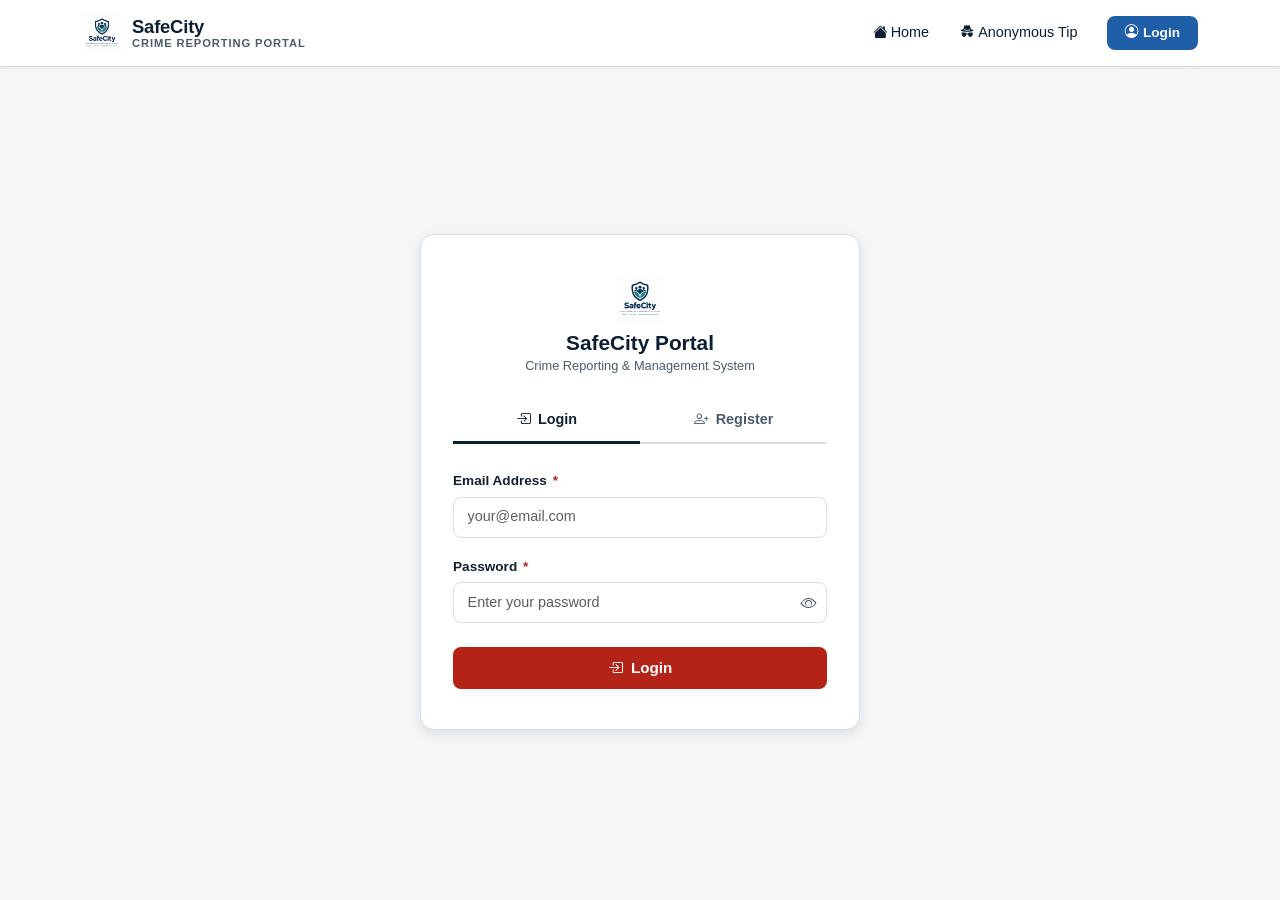
==== client/login.html @ 68acb15d "feat: initialize SafeCity Crime Reporting Portal and portal infrastructure Establish the initial fro" ====
<!DOCTYPE html>
<html lang="en">
<head>
  <meta charset="UTF-8">
  <meta name="viewport" content="width=device-width, initial-scale=1.0">
  <title>Login – SafeCity</title>
  <link rel="icon" type="image/png" href="../assets/images/safecity-logo.png">
  <link href="https://cdn.jsdelivr.net/npm/bootstrap@5.3.3/dist/css/bootstrap.min.css" rel="stylesheet">
  <link href="https://cdn.jsdelivr.net/npm/bootstrap-icons@1.11.3/font/bootstrap-icons.min.css" rel="stylesheet">
  <link rel="stylesheet" href="../style.css">
  <link rel="stylesheet" href="../responsive.css">
  <link rel="stylesheet" href="../css/client.css">
</head>
<body>

<!-- NAVBAR (minimal — no active login link when on login page) -->
<nav class="site-navbar navbar navbar-expand-lg" aria-label="Main navigation">
  <div class="container">
    <a class="navbar-brand" href="../index.html">
      <img src="../assets/images/safecity-logo.png" alt="SafeCity Logo" class="brand-logo">
      <div class="brand-text">
        <span class="brand-name">SafeCity</span>
        <span class="brand-sub">Crime Reporting Portal</span>
      </div>
    </a>
    <button class="navbar-toggler" type="button" data-bs-toggle="collapse"
            data-bs-target="#mainNav" aria-controls="mainNav"
            aria-expanded="false" aria-label="Toggle navigation">
      <span class="navbar-toggler-icon"></span>
    </button>
    <div class="collapse navbar-collapse" id="mainNav">
      <div id="nav-links-container" class="ms-auto"></div>
    </div>
  </div>
</nav>

<!-- AUTH WRAPPER — centres the card vertically -->
<div class="auth-wrapper">
  <div class="auth-card">

    <!-- Logo & title -->
    <div class="auth-logo">
      <img src="../assets/images/safecity-logo.png" alt="SafeCity Logo">
      <h2>SafeCity Portal</h2>
      <p>Crime Reporting &amp; Management System</p>
    </div>

    <!-- Tab switcher: Login | Register -->
    <div class="auth-tabs" role="tablist">
      <button class="auth-tab-btn active" id="tab-login-btn"
              role="tab" aria-selected="true" onclick="switchTab('login')">
        <i class="bi bi-box-arrow-in-right me-1"></i> Login
      </button>
      <button class="auth-tab-btn" id="tab-register-btn"
              role="tab" aria-selected="false" onclick="switchTab('register')">
        <i class="bi bi-person-plus me-1"></i> Register
      </button>
    </div>

    <!-- ══ LOGIN TAB ══ -->
    <div class="auth-tab-panel active" id="tab-login">
      <form id="login-form" novalidate onsubmit="handleLogin(event)">

        <div class="mb-3">
          <label for="login-email" class="form-label">
            Email Address <span class="required-star">*</span>
          </label>
          <input type="email" id="login-email" name="login-email"
                 class="form-control" placeholder="your@email.com"
                 autocomplete="email"
                 data-validate="required|email" data-label="Email">
          <div class="invalid-feedback"></div>
        </div>

        <div class="mb-3">
          <label for="login-password" class="form-label">
            Password <span class="required-star">*</span>
          </label>
          <!-- Password field + toggle visibility button -->
          <div style="position:relative;">
            <input type="password" id="login-password" name="login-password"
                   class="form-control" placeholder="Enter your password"
                   autocomplete="current-password"
                   data-validate="required" data-label="Password"
                   style="padding-right: 2.5rem;">
            <button type="button" class="pw-toggle"
                    onclick="togglePasswordVisibility('login-password', this)"
                    aria-label="Toggle password visibility">
              <i class="bi bi-eye"></i>
            </button>
          </div>
          <div class="invalid-feedback"></div>
        </div>

        <button type="submit" class="btn-submit-report w-100" style="margin-top:0.5rem;">
          <i class="bi bi-box-arrow-in-right me-1"></i> Login
        </button>

      </form>
    </div>

    <!-- ══ REGISTER TAB ══ -->
    <div class="auth-tab-panel" id="tab-register">
      <form id="register-form" novalidate onsubmit="handleRegister(event)">

        <div class="mb-3">
          <label for="reg-name" class="form-label">
            Full Name <span class="required-star">*</span>
          </label>
          <input type="text" id="reg-name" name="reg-name"
                 class="form-control" placeholder="Your full name"
                 data-validate="required|minlength:3" data-label="Full name">
          <div class="invalid-feedback"></div>
        </div>

        <div class="mb-3">
          <label for="reg-email" class="form-label">
            Email Address <span class="required-star">*</span>
          </label>
          <input type="email" id="reg-email" name="reg-email"
                 class="form-control" placeholder="your@email.com"
                 data-validate="required|email" data-label="Email">
          <div class="invalid-feedback"></div>
        </div>

        <div class="mb-3">
          <label for="reg-phone" class="form-label">
            Phone Number <span class="required-star">*</span>
          </label>
          <input type="tel" id="reg-phone" name="reg-phone"
                 class="form-control" placeholder="10-digit mobile number"
                 data-validate="required|phone" data-label="Phone number">
          <div class="invalid-feedback"></div>
        </div>

        <div class="mb-3">
          <label for="reg-password" class="form-label">
            Password <span class="required-star">*</span>
          </label>
          <div style="position:relative;">
            <input type="password" id="reg-password" name="reg-password"
                   class="form-control" placeholder="Min. 8 characters with letters and numbers"
                   data-validate="required|password" data-label="Password"
                   style="padding-right: 2.5rem;">
            <button type="button" class="pw-toggle"
                    onclick="togglePasswordVisibility('reg-password', this)"
                    aria-label="Toggle password visibility">
              <i class="bi bi-eye"></i>
            </button>
          </div>
          <!-- Password strength indicator -->
          <div class="password-strength mt-1" id="reg-strength-bar">
            <div class="strength-bar"><div class="strength-fill"></div></div>
            <span class="strength-label"></span>
          </div>
          <div class="invalid-feedback"></div>
        </div>

        <div class="mb-3">
          <label for="reg-confirm-password" class="form-label">
            Confirm Password <span class="required-star">*</span>
          </label>
          <input type="password" id="reg-confirm-password" name="reg-confirm-password"
                 class="form-control" placeholder="Re-enter your password"
                 data-validate="required" data-label="Confirm password">
          <div class="invalid-feedback"></div>
        </div>

        <button type="submit" class="btn-teal-custom w-100 mt-1" style="border-radius:var(--radius); padding:0.65rem; font-weight:700; border:none; cursor:pointer;">
          <i class="bi bi-person-check me-1"></i> Create Account
        </button>

      </form>
    </div>

  </div><!-- /.auth-card -->
</div><!-- /.auth-wrapper -->

<div id="toast-container"></div>

<script src="https://cdn.jsdelivr.net/npm/bootstrap@5.3.3/dist/js/bootstrap.bundle.min.js"></script>
<script src="../main.js"></script>
<script src="../js/validation.js"></script>
<!-- Auth: session management, login/register/navbar logic all in auth.js -->
<script src="../js/auth.js"></script>
<script>
  // Render navbar (login page is public — just show guest links)
  renderNavbar('../');

  // Redirect already-logged-in users away from login page
  (function () {
    var role = Auth.getRole();
    if (role === 'admin') {
      window.location.href = '../admin/dashboard.html';
    } else if (role === 'user') {
      window.location.href = '../index.html';
    }
  })();

  // Attach real-time validation and password strength once DOM is ready
  document.addEventListener('DOMContentLoaded', function () {
    attachRealTimeValidation(document.getElementById('login-form'));
    attachRealTimeValidation(document.getElementById('register-form'));
    attachPasswordStrength(
      document.getElementById('reg-password'),
      document.getElementById('reg-strength-bar')
    );
  });
</script>
</body>
</html>
---- style.css ----
/* ============================================================
   SafeCity Crime Reporting Portal — style.css
   Shared styles for ALL pages (colours, navbar, footer, home page
   sections, buttons, status badges, toast, confirm dialog).
   Page-specific styles live in css/client.css and css/admin.css.

   HOW THIS FILE IS ORGANISED
   1. Design tokens (colours, fonts, sizes) — change a colour once here
   2. Base reset        3. Typography      4. Navbar
   5. Home hero         6. Report journey card
   7. Quick actions     8. Emergency banner
   9. Footer           10. Shared buttons  11. Status badges
   12. Toast           13. Confirm dialog  14. Shared animations
   ============================================================ */

/* ── 1. DESIGN TOKENS ──────────────────────────────────────── */
/* Every colour on the site comes from these variables.
   Example: color: var(--primary);  */
:root {
  /* Brand colours */
  --primary:        #0b1f33;   /* deep navy – hero, footer, sidebar, headings */
  --primary-mid:    #16385c;   /* mid navy – hover states, accents            */
  --action:         #1f5fa8;   /* civic blue – main buttons, links, focus     */
  --action-hover:   #184e8c;   /* darker blue for hover                       */
  --action-tint:    #edf2f9;   /* very light blue – hover backgrounds         */
  --teal:           #00796b;   /* teal – Anonymous Tip and "verified" things  */
  --teal-dark:      #005f54;   /* teal hover                                  */
  --accent:         #b42318;   /* red – ONLY for danger: delete, critical     */
  --accent-hover:   #912018;   /* red hover                                   */
  --gold:           #d97706;   /* amber – icons and warnings                  */
  --gold-dark:      #b45309;   /* dark amber – text on light backgrounds      */
  --emergency:      #ffb020;   /* bright amber – emergency banner only        */

  /* Surfaces, borders and text */
  --surface:        #f4f6f8;   /* light grey page background                  */
  --white:          #ffffff;
  --border:         #d8dee6;
  --text:           #14202e;
  --text-muted:     #4b5b6b;

  /* Message colours (toasts, icons) */
  --success:        #067647;
  --warning:        #b54708;
  --danger:         #b42318;
  --info:           #1f5fa8;

  /* Typography */
  --font-base:   'sans-serif','arial', 'Public Sans', 'Segoe UI', system-ui, -apple-system, Arial, sans-serif;
  --font-display: 'Source Serif 4', Georgia, 'Times New Roman', serif;

  /* Shape and shadows */
  --radius:    8px;
  --radius-lg: 14px;
  --shadow-sm: 0 1px 3px rgba(11, 31, 51, 0.08);
  --shadow-md: 0 4px 12px rgba(11, 31, 51, 0.10);
  --shadow-lg: 0 8px 24px rgba(11, 31, 51, 0.14);
}

/* ── 2. BASE RESET ─────────────────────────────────────────── */
*, *::before, *::after {
  box-sizing: border-box;
}

html {
  scroll-behavior: smooth;
}

body {
  font-family: var(--font-base);
  font-size: 1rem;
  color: var(--text);
  background-color: var(--surface);
  margin: 0;
  padding: 0;
  display: flex;
  flex-direction: column;
  min-height: 100vh;
}

main {
  flex: 1;
}

/* Skip-to-main link for keyboard users */
.skip-link {
  position: absolute;
  top: -40px;
  left: 0;
  background: var(--action);
  color: #fff;
  padding: 8px 16px;
  text-decoration: none;
  z-index: 9999;
  transition: top 0.2s;
}
.skip-link:focus {
  top: 0;
}

/* A visible outline when someone navigates with the Tab key */
a:focus-visible,
button:focus-visible,
.nav-link:focus-visible {
  outline: 3px solid rgba(31, 95, 168, 0.45);
  outline-offset: 2px;
}

/* People who ask their device for less motion get no animations */
@media (prefers-reduced-motion: reduce) {
  *, *::before, *::after {
    animation-duration: 0.01ms !important;
    animation-iteration-count: 1 !important;
    transition-duration: 0.01ms !important;
    scroll-behavior: auto !important;
  }
}

/* ── 3. TYPOGRAPHY ─────────────────────────────────────────── */
h1, h2, h3, h4, h5, h6 {
  font-family: var(--font-base);
  font-weight: 700;
  color: var(--text);
  line-height: 1.2;
  margin-bottom: 0.5rem;
}

a {
  color: var(--action);
  text-decoration: none;
}
a:hover {
  color: var(--action-hover);
  text-decoration: underline;
}

/* Links that look like buttons should never be underlined */
.btn-report:hover,
.btn-anon:hover,
.btn-card:hover,
.btn-call-hotline:hover,
.btn-nav-login:hover,
.site-navbar a:hover {
  text-decoration: none;
}

/* ── 4. NAVBAR ─────────────────────────────────────────────── */
/* Layout: logo + name on the LEFT, links on the RIGHT.
   Bootstrap's .container inside the navbar is already a flex box;
   we set the three important flex rules explicitly so they are easy to see. */
.site-navbar {
  background-color: var(--white);
  border-bottom: 1px solid var(--border);
  box-shadow: var(--shadow-sm);
  position: sticky;
  top: 0;
  z-index: 1000;
  padding: 0.5rem 0;
}
.site-navbar .container {
  display: flex;
  align-items: center;
  justify-content: space-between;
}

/* Brand logo + text */
.navbar-brand {
  display: flex;
  align-items: center;
  gap: 10px;
  text-decoration: none;
}
.brand-logo {
  height: 40px;
  width: auto;
  object-fit: contain;
}
.brand-text {
  display: flex;
  flex-direction: column;
  line-height: 1.15;
}
.brand-name {
  font-size: 1.15rem;
  font-weight: 800;
  color: var(--primary);
  letter-spacing: -0.01em;
}
.brand-sub {
  font-size: 0.7rem;
  font-weight: 600;
  color: var(--text-muted);
  letter-spacing: 0.08em;
  text-transform: uppercase;
}

/* The collapse area holds the links; it only takes the space it needs,
   so space-between pushes it to the right edge. */
.site-navbar .navbar-collapse {
  flex-grow: 0;
  justify-content: flex-end;
}

/* Wrapper filled by renderNavbar() in js/auth.js */
#nav-links-container {
  display: flex;
  align-items: center;
  gap: 0.25rem;
  flex-wrap: wrap;
}

.site-navbar .nav-link {
  font-size: 0.9rem;
  font-weight: 500;
  color: var(--primary);
  padding: 0.5rem 0.85rem;
  border-radius: var(--radius) var(--radius) 0 0;
  transition: color 0.2s, background-color 0.2s, box-shadow 0.2s;
  white-space: nowrap;
}
.site-navbar .nav-link:hover {
  color: var(--action);
  background-color: var(--action-tint);
}

/* Active page: light blue tab with a blue bar underneath.
   (renderNavbar() adds the "active" class to the link of the open page.) */
.site-navbar .nav-link.active {
  color: var(--action);
  font-weight: 700;
  background-color: var(--action-tint);
  box-shadow: inset 0 -3px 0 var(--action);
}

/* Group on the far right: login button, or name chip + logout */
.nav-auth-btns {
  display: flex;
  align-items: center;
  gap: 0.5rem;
  margin-left: 0.75rem;
}

/* Login button */
.btn-nav-login {
  font-size: 0.85rem;
  font-weight: 600;
  color: var(--white);
  background-color: var(--action);
  border: 2px solid var(--action);
  border-radius: var(--radius);
  padding: 0.3rem 1rem;
  transition: background-color 0.2s, border-color 0.2s;
  display: inline-block;
  white-space: nowrap;
}
.btn-nav-login:hover {
  background-color: var(--action-hover);
  border-color: var(--action-hover);
  color: var(--white);
}

/* Logged-in name chip */
.navbar-user-chip {
  font-size: 0.82rem;
  font-weight: 600;
  color: var(--primary);
  background-color: var(--action-tint);
  border: 1px solid var(--border);
  border-radius: 20px;
  padding: 0.25rem 0.75rem;
  white-space: nowrap;
}

/* Logout button */
.btn-nav-logout {
  font-size: 0.82rem;
  font-weight: 600;
  color: var(--primary);
  border: 1px solid var(--border);
  border-radius: var(--radius);
  padding: 0.25rem 0.75rem;
  background: transparent;
  cursor: pointer;
  transition: background-color 0.2s, color 0.2s;
  white-space: nowrap;
}
.btn-nav-logout:hover {
  background-color: var(--primary);
  border-color: var(--primary);
  color: var(--white);
}

/* Password show/hide button (login page) */
.pw-toggle {
  position: absolute;
  right: 10px;
  top: 50%;
  transform: translateY(-50%);
  background: none;
  border: none;
  color: var(--text-muted);
  cursor: pointer;
  padding: 0;
  line-height: 1;
}
.pw-toggle:hover { color: var(--primary); }

/* Mobile menu button */
.navbar-toggler {
  border: none;
  padding: 4px 8px;
}
.navbar-toggler:focus {
  box-shadow: none;
  outline: 2px solid var(--action);
}

/* ── 5. HOME HERO ──────────────────────────────────────────── */
.hero-section {
  background-color: var(--primary);
  color: var(--white);
  padding: 4rem 0 3.5rem;
  position: relative;
  overflow: hidden;
}

/* Faint street-grid pattern behind the hero (pure CSS, no image file) */
.hero-section::before {
  content: '';
  position: absolute;
  inset: 0;
  background-image:
    linear-gradient(rgba(255, 255, 255, 0.04) 1px, transparent 1px),
    linear-gradient(90deg, rgba(255, 255, 255, 0.04) 1px, transparent 1px);
  background-size: 48px 48px;
  pointer-events: none;
}
/* Keep the hero content above the pattern */
.hero-section .container {
  position: relative;
}

/* Small pill above the headline */
.hero-badge {
  display: inline-flex;
  align-items: center;
  gap: 6px;
  background: rgba(255, 255, 255, 0.1);
  border: 1px solid rgba(255, 255, 255, 0.2);
  border-radius: 50px;
  padding: 5px 14px;
  font-size: 0.78rem;
  font-weight: 600;
  letter-spacing: 0.04em;
  color: rgba(255, 255, 255, 0.92);
  margin-bottom: 1.25rem;
}

/* Main headline (serif font gives it a calm, trustworthy feel) */
.hero-title {
  font-family: var(--font-display);
  font-size: clamp(2.25rem, 5vw, 3.75rem);
  font-weight: 700;
  color: var(--white);
  line-height: 1.05;
  margin-bottom: 1rem;
  letter-spacing: -0.01em;
}
.hero-title .text-teal {
  color: #4dd0c4; /* bright teal highlight on the dark background */
}

.hero-lead {
  font-size: 1.05rem;
  color: rgba(255, 255, 255, 0.82);
  line-height: 1.6;
  max-width: 500px;
  margin-bottom: 1.75rem;
}

/* Hero buttons (shared look) */
.btn-report,
.btn-anon {
  border: none;
  border-radius: var(--radius);
  padding: 0.65rem 1.5rem;
  font-size: 0.9rem;
  font-weight: 700;
  transition: background-color 0.2s, transform 0.1s;
  display: inline-flex;
  align-items: center;
  gap: 6px;
}
/* Main action: white button on the dark hero */
.btn-report {
  background-color: var(--white);
  color: var(--primary);
}
.btn-report:hover {
  background-color: #e6edf5;
  color: var(--primary);
  transform: translateY(-1px);
}
/* Anonymous Tip always uses teal */
.btn-anon {
  background-color: var(--teal);
  color: var(--white);
}
.btn-anon:hover {
  background-color: var(--teal-dark);
  color: var(--white);
  transform: translateY(-1px);
}

/* Three short facts under the buttons */
.hero-trust {
  display: flex;
  flex-wrap: wrap;
  gap: 0.5rem 1.25rem;
  margin-top: 1.5rem;
}
.hero-trust-item {
  display: flex;
  align-items: center;
  gap: 6px;
  font-size: 0.82rem;
  color: rgba(255, 255, 255, 0.78);
}
.hero-trust-item i {
  color: #4dd0c4;
}

/* ── 6. REPORT JOURNEY CARD (hero, right side) ─────────────── */
/* A small illustration of how a report moves from start to finish.
   The steps use the same stages as the Track Report page. */
.journey-card {
  background: rgba(255, 255, 255, 0.06);
  border: 1px solid rgba(255, 255, 255, 0.16);
  border-radius: var(--radius-lg);
  padding: 1.25rem 1.5rem 1.4rem;
  color: var(--white);
}
.journey-header {
  display: flex;
  align-items: center;
  justify-content: space-between;
  gap: 0.5rem;
  margin-bottom: 0.4rem;
}
.journey-title {
  font-size: 0.8rem;
  font-weight: 700;
  letter-spacing: 0.08em;
  text-transform: uppercase;
  color: rgba(255, 255, 255, 0.95);
}
.journey-tag {
  font-size: 0.7rem;
  font-weight: 700;
  padding: 2px 10px;
  border-radius: 50px;
  background: rgba(255, 255, 255, 0.14);
  color: rgba(255, 255, 255, 0.9);
}
.journey-id {
  font-family: Consolas, 'Courier New', monospace;
  font-size: 0.85rem;
  color: #4dd0c4;
  margin-bottom: 1.1rem;
}

.journey-steps {
  list-style: none;
  margin: 0;
  padding: 0;
}
.journey-step {
  position: relative;
  padding: 0 0 1rem 2rem;
  font-size: 0.92rem;
  font-weight: 600;
  color: rgba(255, 255, 255, 0.6);
}
.journey-step:last-child {
  padding-bottom: 0;
}
.journey-step small {
  display: block;
  font-size: 0.78rem;
  font-weight: 400;
  color: rgba(255, 255, 255, 0.62);
}
/* The dot in front of each step */
.journey-step::after {
  content: '';
  position: absolute;
  left: 0;
  top: 2px;
  width: 16px;
  height: 16px;
  border-radius: 50%;
  border: 2px solid rgba(255, 255, 255, 0.35);
}
/* The line joining one dot to the next */
.journey-step::before {
  content: '';
  position: absolute;
  left: 7px;
  top: 20px;
  bottom: 2px;
  width: 2px;
  background: rgba(255, 255, 255, 0.2);
}
.journey-step:last-child::before {
  display: none;
}
/* Finished steps are bright; the current step is solid white */
.journey-step.done {
  color: var(--white);
}
.journey-step.done::after {
  background: #4dd0c4;
  border-color: #4dd0c4;
}
.journey-step.done::before {
  background: #4dd0c4;
}
.journey-step.current {
  color: var(--white);
}
.journey-step.current::after {
  background: var(--white);
  border-color: var(--white);
}
.journey-note {
  font-size: 0.78rem;
  color: rgba(255, 255, 255, 0.7);
  margin: 1.1rem 0 0;
  line-height: 1.45;
}

/* ── 7. QUICK ACTIONS ──────────────────────────────────────── */
.quick-actions-section {
  background-color: var(--white);
  padding: 4rem 0;
}

.section-label {
  font-size: 0.75rem;
  font-weight: 700;
  letter-spacing: 0.12em;
  text-transform: uppercase;
  color: var(--teal);
  margin-bottom: 0.4rem;
}
.section-title {
  font-family: var(--font-display);
  font-size: 2rem;
  font-weight: 700;
  color: var(--primary);
  margin-bottom: 0.5rem;
}
.section-subtitle {
  font-size: 0.95rem;
  color: var(--text-muted);
  margin-bottom: 2rem;
}

/* Each card sets its own colour with --card-color, and the border,
   icon and small label all use it. */
.quick-card {
  --card-color: var(--primary);
  background: var(--white);
  border: 1px solid var(--border);
  border-top: 4px solid var(--card-color);
  border-radius: var(--radius-lg);
  padding: 1.75rem 1.5rem;
  display: flex;
  flex-direction: column;
  height: 100%;
  transition: transform 0.2s, box-shadow 0.2s;
}
.quick-card:hover {
  transform: translateY(-3px);
  box-shadow: var(--shadow-md);
}
.quick-card--report { --card-color: var(--action); }
.quick-card--tip    { --card-color: var(--teal); }
.quick-card--track  { --card-color: var(--primary); }

.quick-card-icon {
  width: 52px;
  height: 52px;
  background: var(--surface);
  border-radius: var(--radius);
  display: flex;
  align-items: center;
  justify-content: center;
  font-size: 1.5rem;
  color: var(--card-color);
  margin-bottom: 1rem;
}
.quick-card-hint {
  font-size: 0.75rem;
  font-weight: 700;
  letter-spacing: 0.06em;
  text-transform: uppercase;
  color: var(--card-color);
  margin-bottom: 0.25rem;
}
.quick-card-title {
  font-size: 1.1rem;
  font-weight: 700;
  color: var(--primary);
  margin-bottom: 0.5rem;
}
.quick-card-text {
  font-size: 0.9rem;
  color: var(--text-muted);
  line-height: 1.6;
  flex: 1;
  margin-bottom: 1.25rem;
}

/* Card buttons: .btn-card is the shared shape, the modifier sets the colour */
.btn-card {
  border: 2px solid transparent;
  border-radius: var(--radius);
  padding: 0.5rem 1.25rem;
  font-size: 0.85rem;
  font-weight: 700;
  transition: background-color 0.2s, color 0.2s;
  display: inline-flex;
  align-items: center;
  gap: 5px;
  align-self: flex-start;
}
.btn-card-blue {
  background-color: var(--action);
  color: var(--white);
}
.btn-card-blue:hover {
  background-color: var(--action-hover);
  color: var(--white);
}
.btn-card-teal {
  background-color: var(--teal);
  color: var(--white);
}
.btn-card-teal:hover {
  background-color: var(--teal-dark);
  color: var(--white);
}
.btn-card-outline {
  background-color: transparent;
  color: var(--primary);
  border-color: var(--primary);
}
.btn-card-outline:hover {
  background-color: var(--primary);
  color: var(--white);
}

/* ── 8. EMERGENCY BANNER ───────────────────────────────────── */
/* Dark text on bright amber is easy to read (white text was not). */
.emergency-banner {
  background-color: var(--emergency);
  padding: 1rem 0;
}
.emergency-inner {
  display: flex;
  align-items: center;
  justify-content: space-between;
  gap: 1rem;
  flex-wrap: wrap;
}
.emergency-left {
  display: flex;
  align-items: center;
  gap: 12px;
  color: var(--primary);
}
.emergency-icon-wrap {
  width: 40px;
  height: 40px;
  background: rgba(11, 31, 51, 0.12);
  border-radius: 50%;
  display: flex;
  align-items: center;
  justify-content: center;
  font-size: 1.1rem;
  color: var(--primary);
  flex-shrink: 0;
}
.emergency-label {
  font-size: 0.72rem;
  font-weight: 700;
  letter-spacing: 0.1em;
  text-transform: uppercase;
  color: rgba(11, 31, 51, 0.85);
  margin-bottom: 1px;
}
.emergency-text {
  font-size: 0.95rem;
  font-weight: 500;
  color: var(--primary);
}
.emergency-text strong {
  font-weight: 800;
}
.btn-call-hotline {
  background: var(--primary);
  color: var(--white);
  font-weight: 700;
  font-size: 0.85rem;
  border: none;
  border-radius: var(--radius);
  padding: 0.5rem 1.25rem;
  transition: background-color 0.2s;
  flex-shrink: 0;
  display: inline-flex;
  align-items: center;
  gap: 5px;
}
.btn-call-hotline:hover {
  background: var(--primary-mid);
  color: var(--white);
}

/* ── 9. FOOTER ─────────────────────────────────────────────── */
/* Slim footer: brand + short sentence on the left, four links on the
   right, one copyright line underneath. */
.site-footer {
  background-color: var(--primary);
  color: rgba(255, 255, 255, 0.75);
  padding: 1.5rem 0 1rem;
}
.footer-main {
  display: flex;
  align-items: center;
  justify-content: space-between;
  flex-wrap: wrap;
  gap: 1rem 2rem;
}
.footer-brand-block {
  display: flex;
  align-items: center;
  gap: 10px;
}
.footer-brand-block img {
  height: 32px;
  width: auto;
}
.footer-brand-name {
  font-size: 1.05rem;
  font-weight: 800;
  color: var(--white);
  line-height: 1.1;
}
.footer-tagline {
  font-size: 0.8rem;
  color: rgba(255, 255, 255, 0.7);
  margin: 0;
}
.footer-links {
  display: flex;
  flex-wrap: wrap;
  gap: 0.5rem 1.5rem;
  list-style: none;
  padding: 0;
  margin: 0;
}
.footer-links a {
  font-size: 0.85rem;
  color: rgba(255, 255, 255, 0.75);
  transition: color 0.2s;
}
.footer-links a:hover {
  color: var(--white);
}
.footer-bottom {
  font-size: 0.78rem;
  color: rgba(255, 255, 255, 0.6);
  border-top: 1px solid rgba(255, 255, 255, 0.12);
  margin-top: 1rem;
  padding-top: 0.75rem;
}

/* Old footer pieces still used by client/track-report.html.
   They will be removed when that page gets the new footer (Stage 4B). */
.footer-brand-sub {
  font-size: 0.7rem;
  letter-spacing: 0.08em;
  text-transform: uppercase;
  color: rgba(255, 255, 255, 0.6);
}
.footer-col-title {
  font-size: 0.75rem;
  font-weight: 700;
  letter-spacing: 0.08em;
  text-transform: uppercase;
  color: rgba(255, 255, 255, 0.9);
  margin-bottom: 0.75rem;
}
.footer-divider {
  border-top: 1px solid rgba(255, 255, 255, 0.12);
  margin: 1.5rem 0 1rem;
}
.footer-bottom-tagline {
  font-weight: 600;
  color: rgba(255, 255, 255, 0.75);
}

/* ── 10. SHARED BUTTONS ────────────────────────────────────── */
/* Main button used in forms and admin dialogs */
.btn-primary-custom {
  background-color: var(--action);
  color: var(--white);
  border: none;
  border-radius: var(--radius);
  padding: 0.6rem 1.5rem;
  font-weight: 700;
  font-size: 0.9rem;
  transition: background-color 0.2s, transform 0.1s;
  cursor: pointer;
}
.btn-primary-custom:hover {
  background-color: var(--action-hover);
  transform: translateY(-1px);
}

.btn-teal-custom {
  background-color: var(--teal);
  color: var(--white);
  border: none;
  border-radius: var(--radius);
  padding: 0.6rem 1.5rem;
  font-weight: 700;
  font-size: 0.9rem;
  transition: background-color 0.2s;
  cursor: pointer;
}
.btn-teal-custom:hover {
  background-color: var(--teal-dark);
}

/* ── 11. STATUS BADGES ─────────────────────────────────────── */
/* Same status = same colour on every page.
   Amber = needs attention   Blue = in progress   Green = done well
   Slate = finished/inactive Red = critical       Teal = reviewed tips */
.badge-status {
  display: inline-block;
  padding: 3px 10px;
  border-radius: 50px;
  font-size: 0.72rem;
  font-weight: 700;
  letter-spacing: 0.03em;
  text-transform: uppercase;
}
/* Report statuses */
.badge-pending     { background: #fef3c7; color: #92400e; }
.badge-active      { background: #dbeafe; color: #1e40af; }
.badge-resolved    { background: #d1fadf; color: #05603a; }
.badge-closed      { background: #e5e9ee; color: #334155; }
/* Tip statuses */
.badge-new         { background: #fef3c7; color: #92400e; }
.badge-reviewed    { background: #ccfbf1; color: #115e59; }
.badge-actionable  { background: #ffedd5; color: #9a3412; }
.badge-dismissed   { background: #e5e9ee; color: #334155; }
/* Officer status "On Leave" */
.badge-warning     { background: #fef3c7; color: #92400e; }
/* Priority levels */
.badge-critical    { background: #fee4e2; color: #912018; }
.badge-high        { background: #ffedd5; color: #9a3412; }
.badge-medium      { background: #e0eaf5; color: #1e3a5f; }
.badge-low         { background: #dcfce7; color: #14532d; }

/* ── 12. TOAST NOTIFICATIONS ───────────────────────────────── */
/* z-index is higher than every dialog so a message is never hidden. */
#toast-container {
  position: fixed;
  top: 1rem;
  right: 1rem;
  z-index: 11000;
  display: flex;
  flex-direction: column;
  gap: 8px;
  pointer-events: none;
}
.toast-msg {
  pointer-events: auto;
  display: flex;
  align-items: center;
  gap: 10px;
  padding: 0.75rem 1rem;
  border-radius: var(--radius);
  font-size: 0.875rem;
  font-weight: 500;
  color: white;
  box-shadow: var(--shadow-md);
  animation: slideIn 0.3s ease;
  min-width: 250px;
  max-width: 360px;
}
.toast-success { background: var(--success); }
.toast-error   { background: var(--danger);  }
.toast-warning { background: var(--warning); }
.toast-info    { background: var(--info);    }

/* ── 13. CONFIRMATION DIALOG ───────────────────────────────── */
.confirm-overlay {
  position: fixed;
  inset: 0;
  background: rgba(0, 0, 0, 0.55);
  z-index: 10000;
  display: flex;
  align-items: center;
  justify-content: center;
  animation: fadeIn 0.15s ease;
}
.confirm-box {
  background: var(--white);
  border-radius: var(--radius-lg);
  padding: 2rem;
  max-width: 380px;
  width: 90%;
  box-shadow: var(--shadow-lg);
  text-align: center;
}
.confirm-box h5 {
  font-size: 1.1rem;
  margin-bottom: 0.5rem;
  color: var(--primary);
}
.confirm-box p {
  font-size: 0.88rem;
  color: var(--text-muted);
  margin-bottom: 1.5rem;
}
.confirm-actions {
  display: flex;
  gap: 10px;
  justify-content: center;
}

/* ── 14. SHARED ANIMATIONS ─────────────────────────────────── */
/* pulse-dot is used by the Track Report timeline (css/client.css) */
@keyframes pulse-dot {
  0%, 100% { opacity: 1; }
  50%      { opacity: 0.4; }
}
@keyframes slideIn {
  from { transform: translateX(120%); opacity: 0; }
  to   { transform: translateX(0);    opacity: 1; }
}
@keyframes fadeIn {
  from { opacity: 0; }
  to   { opacity: 1; }
}
---- responsive.css ----
/* ============================================================
   responsive.css — Mobile & tablet breakpoint overrides
   This file is loaded after style.css on every page.
   Breakpoints:  tablet ≤ 991px   mobile ≤ 767px   small ≤ 480px
   ============================================================ */

/* ── TABLET  (max 991px) ────────────────────────────────────── */
@media (max-width: 991px) {

  /* Navbar: the links collapse into a menu under the logo.
     Stack them in one column and mark the active page with a left bar. */
  .site-navbar .navbar-collapse {
    background: var(--white);
    border-top: 1px solid var(--border);
    padding: 0.75rem 0 1rem;
    margin-top: 0.5rem;
  }
  #nav-links-container {
    flex-direction: column;
    align-items: stretch;
    gap: 0.15rem;
  }
  .site-navbar .nav-link {
    display: block;
    padding: 0.6rem 0.75rem;
    border-radius: var(--radius);
  }
  .site-navbar .nav-link.active {
    box-shadow: inset 3px 0 0 var(--action);
  }
  .nav-auth-btns {
    margin-left: 0;
    margin-top: 0.75rem;
    padding-top: 0.75rem;
    border-top: 1px solid var(--border);
    flex-wrap: wrap;
  }
  .btn-nav-login {
    flex: 1;
    text-align: center;
  }

  /* Hero: the journey card sits under the text */
  .hero-section .journey-col {
    margin-top: 2rem;
  }

  /* Admin sidebar — hidden by default on tablet, opened with the hamburger */
  .admin-sidebar {
    transform: translateX(-100%);
    transition: transform 0.3s ease;
    position: fixed;
    top: 0;
    left: 0;
    height: 100vh;
    z-index: 1050;
  }
  .admin-sidebar.open {
    transform: translateX(0);
  }
  .admin-main {
    margin-left: 0 !important;
  }
  .sidebar-overlay {
    display: none;
    position: fixed;
    inset: 0;
    background: rgba(0, 0, 0, 0.5);
    z-index: 1040;
  }
  .sidebar-overlay.show {
    display: block;
  }
  .admin-topbar .hamburger-btn {
    display: flex !important;
  }
}

/* ── MOBILE (max 767px) ─────────────────────────────────────── */
@media (max-width: 767px) {

  /* Hero text is centred and the buttons fill the width */
  .hero-section {
    padding: 2.5rem 0 2rem;
    text-align: center;
  }
  .hero-title {
    font-size: 2.25rem;
  }
  .hero-lead {
    max-width: 100%;
  }
  .hero-trust {
    justify-content: center;
  }
  .btn-report, .btn-anon {
    width: 100%;
    justify-content: center;
  }
  .hero-cta-row {
    flex-direction: column;
  }
  /* Keep the journey card text left-aligned */
  .journey-card {
    text-align: left;
  }

  /* Quick action cards stack automatically (Bootstrap col-12).
     Just make the section title a little smaller. */
  .section-title {
    font-size: 1.6rem;
  }

  /* Emergency banner wraps and centres */
  .emergency-inner {
    flex-direction: column;
    text-align: center;
  }
  .emergency-left {
    flex-direction: column;
  }

  /* Footer: brand block above the links */
  .footer-main {
    flex-direction: column;
    align-items: flex-start;
  }

  /* Tables — horizontal scroll on mobile */
  .table-responsive-wrapper {
    overflow-x: auto;
    -webkit-overflow-scrolling: touch;
  }

  /* Multi-step progress bar text hidden */
  .step-label-text {
    display: none;
  }

  /* Admin topbar */
  .admin-topbar-title {
    font-size: 1rem;
  }

  /* Charts — reduce height on small screens */
  .chart-container {
    height: 220px !important;
  }

  /* KPI cards — 2 columns on mobile */
  .kpi-grid {
    grid-template-columns: repeat(2, 1fr);
  }
}

/* ── SMALL MOBILE (max 480px) ───────────────────────────────── */
@media (max-width: 480px) {
  .hero-title {
    font-size: 1.9rem;
  }
  .kpi-grid {
    grid-template-columns: 1fr;
  }
  .confirm-box {
    padding: 1.5rem 1rem;
  }
  .quick-card {
    padding: 1.5rem 1rem;
  }
  .admin-topbar {
    padding: 0.5rem 0.75rem;
  }
}

/* ── PRINT (hide nav/sidebar) ───────────────────────────────── */
@media print {
  .site-navbar, .admin-sidebar, .admin-topbar,
  .emergency-banner, .site-footer {
    display: none !important;
  }
  .admin-main {
    margin-left: 0 !important;
  }
}
---- css/client.css ----
/* ============================================================
   client.css — Styles for client-facing pages:
   report-crime.html, anonymous-tip.html,
   track-report.html, login.html
   ============================================================ */

/* ── PAGE HEADER BAR ──────────────────────────────────────── */

.page-header {
  background: var(--primary);
  color: var(--white);
  padding: 2rem 0 1.75rem;
}
.page-header-label {
  font-size: 0.7rem;
  font-weight: 700;
  letter-spacing: 0.12em;
  text-transform: uppercase;
  color: rgba(255,255,255,0.6);
  margin-bottom: 0.3rem;
}
.page-header h1 {
  font-size: clamp(1.4rem, 3vw, 2rem);
  font-weight: 800;
  color: var(--white);
  margin: 0;
}
.page-header p {
  font-size: 0.88rem;
  color: rgba(255,255,255,0.7);
  margin-top: 0.4rem;
  margin-bottom: 0;
}

/* ── FORM WRAPPER CARD ────────────────────────────────────── */
.form-card {
  background: var(--white);
  border-radius: var(--radius-lg);
  border: 1px solid var(--border);
  padding: 2rem;
  box-shadow: var(--shadow-sm);
  margin-bottom: 1.5rem;
}

/* ── SECTION DIVIDER INSIDE FORM ─────────────────────────── */
.form-section-title {
  font-size: 0.8rem;
  font-weight: 700;
  letter-spacing: 0.08em;
  text-transform: uppercase;
  color: var(--primary-mid);
  border-bottom: 2px solid var(--border);
  padding-bottom: 0.5rem;
  margin-bottom: 1.25rem;
}

/* ── FORM CONTROLS ────────────────────────────────────────── */
.form-label {
  font-size: 0.85rem;
  font-weight: 600;
  color: var(--text);
  margin-bottom: 0.3rem;
}
.form-label .required-star {
  color: var(--accent);
  margin-left: 2px;
}
.form-control,
.form-select {
  border: 1.5px solid var(--border);
  border-radius: var(--radius);
  font-size: 0.9rem;
  padding: 0.55rem 0.85rem;
  color: var(--text);
  background: var(--white);
  transition: border-color 0.2s, box-shadow 0.2s;
}
.form-control:focus,
.form-select:focus {
  border-color: var(--primary-mid);
  box-shadow: 0 0 0 3px rgba(31,58,95,0.12);
  outline: none;
}
.form-control.is-invalid,
.form-select.is-invalid {
  border-color: var(--danger);
}
.form-control.is-valid,
.form-select.is-valid {
  border-color: var(--success);
}
.invalid-feedback {
  font-size: 0.78rem;
  color: var(--danger);
  margin-top: 4px;
  display: none;
}
.is-invalid ~ .invalid-feedback,
.is-invalid + .invalid-feedback {
  display: block;
}
.valid-feedback {
  font-size: 0.78rem;
  color: var(--success);
  margin-top: 4px;
}

/* Character counter for textareas */
.char-counter {
  font-size: 0.72rem;
  color: var(--text-muted);
  text-align: right;
  margin-top: 3px;
}
.char-counter.near-limit { color: var(--warning); }
.char-counter.at-limit   { color: var(--danger);  }

/* ── MULTI-STEP PROGRESS BAR ──────────────────────────────── */
.step-progress {
  display: flex;
  align-items: center;
  justify-content: center;
  gap: 0;
  padding: 1.5rem 0 2rem;
  position: relative;
}

.step-item {
  display: flex;
  flex-direction: column;
  align-items: center;
  flex: 1;
  position: relative;
}

/* Connecting line between steps */
.step-item:not(:last-child)::after {
  content: '';
  position: absolute;
  top: 18px;
  left: 60%;
  right: -40%;
  height: 2px;
  background: var(--border);
  z-index: 0;
}
.step-item.completed:not(:last-child)::after {
  background: var(--success);
}

.step-circle {
  width: 36px;
  height: 36px;
  border-radius: 50%;
  background: var(--border);
  color: var(--text-muted);
  display: flex;
  align-items: center;
  justify-content: center;
  font-size: 0.85rem;
  font-weight: 700;
  position: relative;
  z-index: 1;
  transition: background-color 0.2s, color 0.2s;
}
.step-item.active .step-circle {
  background: var(--primary);
  color: var(--white);
  box-shadow: 0 0 0 4px rgba(13,27,42,0.15);
}
.step-item.completed .step-circle {
  background: var(--success);
  color: var(--white);
}

.step-label {
  font-size: 0.7rem;
  font-weight: 600;
  color: var(--text-muted);
  margin-top: 6px;
  text-align: center;
  white-space: nowrap;
}
.step-item.active .step-label {
  color: var(--primary);
}
.step-item.completed .step-label {
  color: var(--success);
}

/* ── FORM STEPS (show/hide) ───────────────────────────────── */
.form-step {
  display: none;
}
.form-step.active {
  display: block;
  animation: fadeStep 0.25s ease;
}
@keyframes fadeStep {
  from { opacity: 0; transform: translateX(10px); }
  to   { opacity: 1; transform: translateX(0); }
}

/* Step navigation buttons */
.step-nav {
  display: flex;
  justify-content: space-between;
  align-items: center;
  margin-top: 1.5rem;
  padding-top: 1rem;
  border-top: 1px solid var(--border);
}
.btn-step-prev {
  background: transparent;
  border: 2px solid var(--border);
  color: var(--text-muted);
  border-radius: var(--radius);
  padding: 0.5rem 1.25rem;
  font-weight: 600;
  font-size: 0.88rem;
  cursor: pointer;
  transition: border-color 0.2s, color 0.2s;
}
.btn-step-prev:hover {
  border-color: var(--primary);
  color: var(--primary);
}
.btn-step-next {
  background: var(--primary);
  border: none;
  color: var(--white);
  border-radius: var(--radius);
  padding: 0.5rem 1.5rem;
  font-weight: 700;
  font-size: 0.88rem;
  cursor: pointer;
  transition: background-color 0.2s;
}
.btn-step-next:hover {
  background: var(--primary-mid);
}
.btn-submit-report {
  background: var(--accent);
  border: none;
  color: var(--white);
  border-radius: var(--radius);
  padding: 0.6rem 1.75rem;
  font-weight: 700;
  font-size: 0.95rem;
  cursor: pointer;
  transition: background-color 0.2s;
}
.btn-submit-report:hover {
  background: var(--accent-hover);
}

/* ── REVIEW SUMMARY (step 4) ──────────────────────────────── */
.review-section {
  background: var(--surface);
  border-radius: var(--radius);
  padding: 1rem 1.25rem;
  margin-bottom: 1rem;
}
.review-section-title {
  font-size: 0.72rem;
  font-weight: 700;
  letter-spacing: 0.08em;
  text-transform: uppercase;
  color: var(--primary-mid);
  margin-bottom: 0.6rem;
}
.review-row {
  display: flex;
  gap: 10px;
  font-size: 0.85rem;
  margin-bottom: 0.4rem;
}
.review-key {
  color: var(--text-muted);
  min-width: 140px;
  font-weight: 500;
}
.review-val {
  color: var(--text);
  font-weight: 600;
}

/* ── SEVERITY RADIO BUTTONS ───────────────────────────────── */
.severity-options {
  display: flex;
  gap: 10px;
  flex-wrap: wrap;
}
.severity-option {
  flex: 1;
  min-width: 100px;
}
.severity-option input[type="radio"] {
  display: none;
}
.severity-option label {
  display: flex;
  align-items: center;
  justify-content: center;
  gap: 5px;
  padding: 0.5rem 0.75rem;
  border: 2px solid var(--border);
  border-radius: var(--radius);
  font-size: 0.8rem;
  font-weight: 600;
  cursor: pointer;
  transition: all 0.2s;
  text-align: center;
  color: var(--text-muted);
}
.severity-option input:checked + label {
  border-color: var(--primary);
  background: var(--primary);
  color: var(--white);
}
.severity-option label:hover {
  border-color: var(--primary-mid);
  color: var(--primary);
}

/* ── SUCCESS MODAL ────────────────────────────────────────── */
.success-overlay {
  position: fixed;
  inset: 0;
  background: rgba(0,0,0,0.6);
  z-index: 10001;
  display: flex;
  align-items: center;
  justify-content: center;
  animation: fadeIn 0.2s ease;
}
.success-box {
  background: var(--white);
  border-radius: var(--radius-lg);
  padding: 2.5rem 2rem;
  max-width: 420px;
  width: 90%;
  text-align: center;
  box-shadow: var(--shadow-lg);
}
.success-icon {
  width: 72px;
  height: 72px;
  background: rgba(39,174,96,0.1);
  border-radius: 50%;
  display: flex;
  align-items: center;
  justify-content: center;
  font-size: 2rem;
  color: var(--success);
  margin: 0 auto 1.25rem;
}
.success-box h3 {
  font-size: 1.3rem;
  color: var(--primary);
  margin-bottom: 0.5rem;
}
.success-box p {
  font-size: 0.88rem;
  color: var(--text-muted);
  margin-bottom: 1rem;
}
.tracking-id-box {
  background: var(--surface);
  border: 2px dashed var(--border);
  border-radius: var(--radius);
  padding: 0.75rem 1rem;
  display: flex;
  align-items: center;
  justify-content: space-between;
  gap: 10px;
  margin-bottom: 1.25rem;
}
.tracking-id-value {
  font-size: 1.1rem;
  font-weight: 800;
  color: var(--primary);
  letter-spacing: 0.05em;
}
.btn-copy-id {
  background: var(--primary);
  color: var(--white);
  border: none;
  border-radius: var(--radius);
  padding: 0.3rem 0.75rem;
  font-size: 0.78rem;
  font-weight: 600;
  cursor: pointer;
  transition: background-color 0.2s;
}
.btn-copy-id:hover {
  background: var(--primary-mid);
}

/* ── TRACK REPORT — TIMELINE ──────────────────────────────── */
.track-result-card {
  background: var(--white);
  border-radius: var(--radius-lg);
  border: 1px solid var(--border);
  padding: 1.75rem;
  box-shadow: var(--shadow-sm);
  display: none;
}
.track-result-card.show {
  display: block;
  animation: fadeStep 0.3s ease;
}

.report-info-grid {
  display: grid;
  grid-template-columns: repeat(auto-fit, minmax(160px, 1fr));
  gap: 1rem;
  padding: 1rem;
  background: var(--surface);
  border-radius: var(--radius);
  margin-bottom: 1.5rem;
}
.report-info-item label {
  font-size: 0.7rem;
  font-weight: 700;
  letter-spacing: 0.06em;
  text-transform: uppercase;
  color: var(--text-muted);
  display: block;
  margin-bottom: 2px;
}
.report-info-item span {
  font-size: 0.9rem;
  font-weight: 600;
  color: var(--text);
}

/* Vertical timeline */
.timeline {
  position: relative;
  padding-left: 2rem;
}
.timeline::before {
  content: '';
  position: absolute;
  left: 10px;
  top: 0;
  bottom: 0;
  width: 2px;
  background: var(--border);
}
.timeline-item {
  position: relative;
  margin-bottom: 1.25rem;
  opacity: 0.4;
}
.timeline-item.completed,
.timeline-item.current {
  opacity: 1;
}
.timeline-dot {
  position: absolute;
  left: -1.65rem;
  top: 2px;
  width: 18px;
  height: 18px;
  border-radius: 50%;
  background: var(--border);
  border: 3px solid var(--white);
  box-shadow: 0 0 0 2px var(--border);
}
.timeline-item.completed .timeline-dot {
  background: var(--success);
  box-shadow: 0 0 0 2px var(--success);
}
.timeline-item.current .timeline-dot {
  background: var(--primary);
  box-shadow: 0 0 0 2px var(--primary);
  animation: pulse-dot 1.5s ease-in-out infinite;
}
.timeline-title {
  font-size: 0.9rem;
  font-weight: 700;
  color: var(--text);
  margin-bottom: 2px;
}
.timeline-date {
  font-size: 0.75rem;
  color: var(--text-muted);
}

/* ── LOGIN PAGE ───────────────────────────────────────────── */
.auth-wrapper {
  min-height: calc(100vh - 70px);
  display: flex;
  align-items: center;
  justify-content: center;
  padding: 2rem 1rem;
  background: var(--surface);
}
.auth-card {
  background: var(--white);
  border-radius: var(--radius-lg);
  border: 1px solid var(--border);
  padding: 2.5rem 2rem;
  width: 100%;
  max-width: 440px;
  box-shadow: var(--shadow-md);
}
.auth-logo {
  text-align: center;
  margin-bottom: 1.5rem;
}
.auth-logo img {
  height: 48px;
  margin-bottom: 0.5rem;
}
.auth-logo h2 {
  font-size: 1.3rem;
  color: var(--primary);
  margin: 0;
}
.auth-logo p {
  font-size: 0.8rem;
  color: var(--text-muted);
  margin: 0;
}

/* Auth tabs */
.auth-tabs {
  display: flex;
  border-bottom: 2px solid var(--border);
  margin-bottom: 1.5rem;
}
.auth-tab-btn {
  flex: 1;
  background: none;
  border: none;
  padding: 0.65rem;
  font-size: 0.9rem;
  font-weight: 600;
  color: var(--text-muted);
  cursor: pointer;
  border-bottom: 3px solid transparent;
  margin-bottom: -2px;
  transition: color 0.2s, border-color 0.2s;
}
.auth-tab-btn.active {
  color: var(--primary);
  border-bottom-color: var(--primary);
}
.auth-tab-panel {
  display: none;
}
.auth-tab-panel.active {
  display: block;
}

/* Admin hint box */
.admin-hint {
  background: rgba(13,27,42,0.05);
  border: 1px solid rgba(13,27,42,0.12);
  border-radius: var(--radius);
  padding: 0.6rem 0.9rem;
  font-size: 0.75rem;
  color: var(--text-muted);
  margin-top: 0.75rem;
}
.admin-hint strong {
  color: var(--primary-mid);
}

/* Password strength bar */
.password-strength {
  margin-top: 5px;
}
.strength-bar {
  height: 4px;
  border-radius: 2px;
  background: var(--border);
  overflow: hidden;
  margin-bottom: 3px;
}
.strength-fill {
  height: 100%;
  border-radius: 2px;
  width: 0%;
  transition: width 0.3s, background-color 0.3s;
}
.strength-weak   .strength-fill { width: 33%;  background: var(--danger);  }
.strength-fair   .strength-fill { width: 66%;  background: var(--warning); }
.strength-strong .strength-fill { width: 100%; background: var(--success); }
.strength-label {
  font-size: 0.7rem;
  color: var(--text-muted);
}

/* Anonymous tip — anon badge */
.anon-badge-bar {
  display: flex;
  flex-wrap: wrap;
  gap: 10px;
  margin-bottom: 1.5rem;
}
.anon-badge {
  display: flex;
  align-items: center;
  gap: 5px;
  background: rgba(0,137,123,0.08);
  border: 1px solid rgba(0,137,123,0.2);
  border-radius: 50px;
  padding: 5px 12px;
  font-size: 0.75rem;
  font-weight: 600;
  color: var(--teal-dark);
}
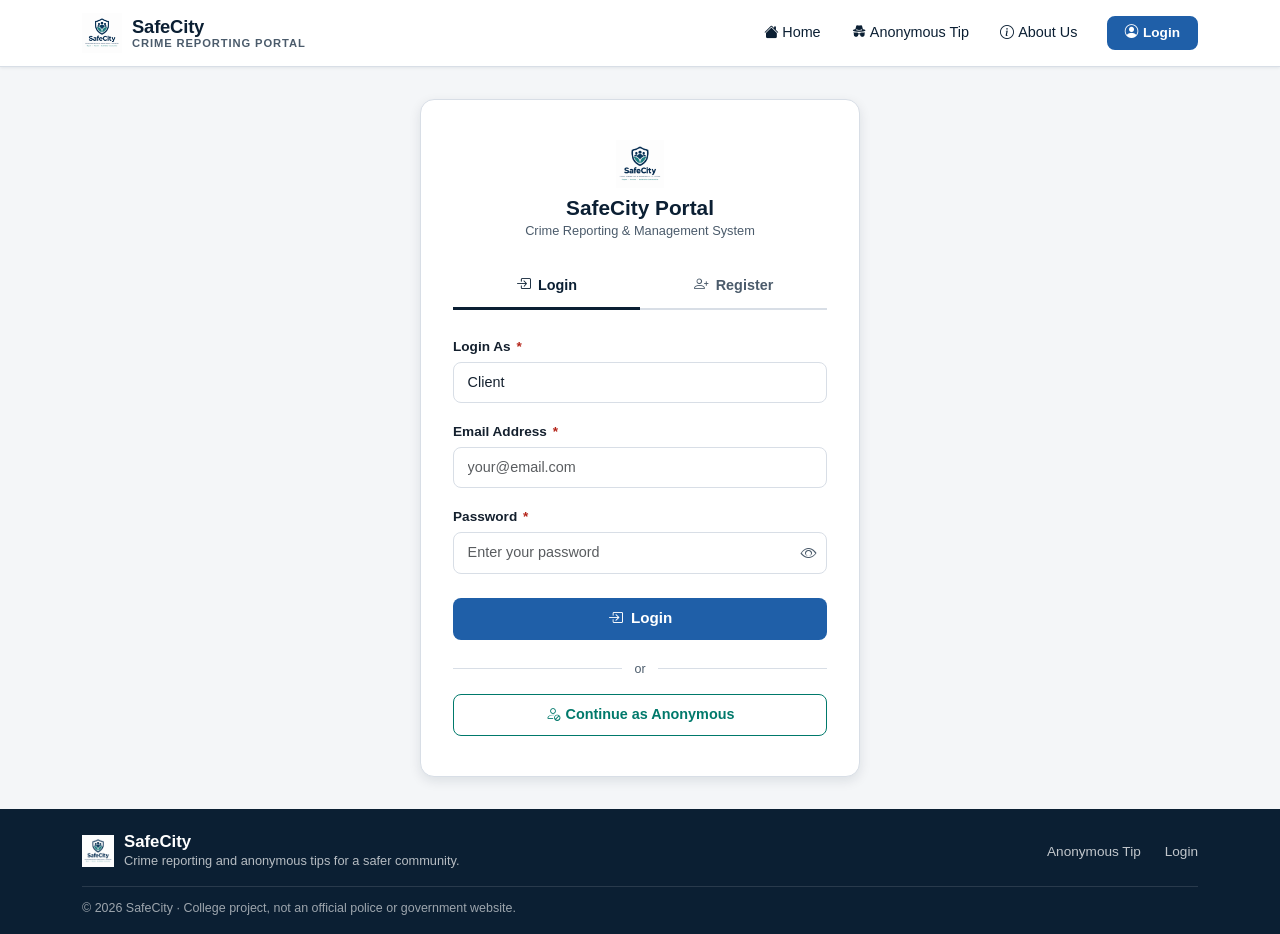
==== commit 4f775e4b: "feat: added navbar and footer and about us page" ====
--- a/client/login.html
+++ b/client/login.html
@@ -5,6 +5,12 @@
   <meta name="viewport" content="width=device-width, initial-scale=1.0">
   <title>Login – SafeCity</title>
   <link rel="icon" type="image/png" href="../assets/images/safecity-logo.png">
+
+  <!-- Fonts (fallback fonts are set in style.css) -->
+  <link rel="preconnect" href="https://fonts.googleapis.com">
+  <link rel="preconnect" href="https://fonts.gstatic.com" crossorigin>
+  <link href="https://fonts.googleapis.com/css2?family=Public+Sans:wght@400;500;600;700;800&family=Source+Serif+4:wght@600;700&display=swap" rel="stylesheet">
+
   <link href="https://cdn.jsdelivr.net/npm/bootstrap@5.3.3/dist/css/bootstrap.min.css" rel="stylesheet">
   <link href="https://cdn.jsdelivr.net/npm/bootstrap-icons@1.11.3/font/bootstrap-icons.min.css" rel="stylesheet">
   <link rel="stylesheet" href="../style.css">
@@ -13,7 +19,7 @@
 </head>
 <body>
 
-<!-- NAVBAR (minimal — no active login link when on login page) -->
+<!-- NAVBAR (links are filled in by renderNavbar() in js/auth.js) -->
 <nav class="site-navbar navbar navbar-expand-lg" aria-label="Main navigation">
   <div class="container">
     <a class="navbar-brand" href="../index.html">
@@ -29,12 +35,12 @@
       <span class="navbar-toggler-icon"></span>
     </button>
     <div class="collapse navbar-collapse" id="mainNav">
-      <div id="nav-links-container" class="ms-auto"></div>
+      <div id="nav-links-container"></div>
     </div>
   </div>
 </nav>
 
-<!-- AUTH WRAPPER — centres the card vertically -->
+<!-- AUTH WRAPPER — centres the card between the navbar and the footer -->
 <div class="auth-wrapper">
   <div class="auth-card">
 
@@ -61,6 +67,17 @@
     <div class="auth-tab-panel active" id="tab-login">
       <form id="login-form" novalidate onsubmit="handleLogin(event)">
 
+        <!-- Role selection: only a check against the account's real role -->
+        <div class="mb-3">
+          <label for="login-role" class="form-label">
+            Login As <span class="required-star">*</span>
+          </label>
+          <select id="login-role" name="login-role" class="form-select">
+            <option value="client" selected>Client</option>
+            <option value="admin">Admin</option>
+          </select>
+        </div>
+
         <div class="mb-3">
           <label for="login-email" class="form-label">
             Email Address <span class="required-star">*</span>
@@ -76,32 +93,48 @@
           <label for="login-password" class="form-label">
             Password <span class="required-star">*</span>
           </label>
-          <!-- Password field + toggle visibility button -->
-          <div style="position:relative;">
+          <!-- Password field + show/hide button (the wrapper is styled in client.css) -->
+          <div class="pw-wrap">
             <input type="password" id="login-password" name="login-password"
                    class="form-control" placeholder="Enter your password"
                    autocomplete="current-password"
-                   data-validate="required" data-label="Password"
-                   style="padding-right: 2.5rem;">
+                   data-validate="required" data-label="Password">
             <button type="button" class="pw-toggle"
                     onclick="togglePasswordVisibility('login-password', this)"
-                    aria-label="Toggle password visibility">
+                    aria-label="Show or hide password">
               <i class="bi bi-eye"></i>
             </button>
           </div>
           <div class="invalid-feedback"></div>
         </div>
 
-        <button type="submit" class="btn-submit-report w-100" style="margin-top:0.5rem;">
+        <button type="submit" class="btn-submit-report w-100 mt-2">
           <i class="bi bi-box-arrow-in-right me-1"></i> Login
         </button>
 
       </form>
-    </div>
-
-    <!-- ══ REGISTER TAB ══ -->
+
+      <!-- The Anonymous Tip page is public, so it needs no login -->
+      <div class="auth-divider">or</div>
+      <a href="anonymous-tip.html" class="auth-alt-link">
+        <i class="bi bi-person-slash"></i> Continue as Anonymous
+      </a>
+    </div>
+
+    <!-- ══ REGISTER TAB (creates a Client account) ══ -->
     <div class="auth-tab-panel" id="tab-register">
       <form id="register-form" novalidate onsubmit="handleRegister(event)">
+
+          <!-- Role selection: only a check against the account's real role -->
+        <div class="mb-3">
+          <label for="login-role" class="form-label">
+            Login As <span class="required-star">*</span>
+          </label>
+          <select id="login-role" name="login-role" class="form-select">
+            <option value="client" selected>Client</option>
+            <option value="admin">Admin</option>
+          </select>
+        </div>
 
         <div class="mb-3">
           <label for="reg-name" class="form-label">
@@ -137,14 +170,13 @@
           <label for="reg-password" class="form-label">
             Password <span class="required-star">*</span>
           </label>
-          <div style="position:relative;">
+          <div class="pw-wrap">
             <input type="password" id="reg-password" name="reg-password"
                    class="form-control" placeholder="Min. 8 characters with letters and numbers"
-                   data-validate="required|password" data-label="Password"
-                   style="padding-right: 2.5rem;">
+                   data-validate="required|password" data-label="Password">
             <button type="button" class="pw-toggle"
                     onclick="togglePasswordVisibility('reg-password', this)"
-                    aria-label="Toggle password visibility">
+                    aria-label="Show or hide password">
               <i class="bi bi-eye"></i>
             </button>
           </div>
@@ -166,7 +198,7 @@
           <div class="invalid-feedback"></div>
         </div>
 
-        <button type="submit" class="btn-teal-custom w-100 mt-1" style="border-radius:var(--radius); padding:0.65rem; font-weight:700; border:none; cursor:pointer;">
+        <button type="submit" class="btn-submit-report w-100 mt-2">
           <i class="bi bi-person-check me-1"></i> Create Account
         </button>
 
@@ -175,6 +207,28 @@
 
   </div><!-- /.auth-card -->
 </div><!-- /.auth-wrapper -->
+
+<!-- FOOTER (slim version, same on every client page) -->
+<footer class="site-footer" aria-label="Site footer">
+  <div class="container">
+    <div class="footer-main">
+      <div class="footer-brand-block">
+        <img src="../assets/images/safecity-logo.png" alt="">
+        <div>
+          <div class="footer-brand-name">SafeCity</div>
+          <p class="footer-tagline">Crime reporting and anonymous tips for a safer community.</p>
+        </div>
+      </div>
+      <ul class="footer-links">
+        <li><a href="anonymous-tip.html">Anonymous Tip</a></li>
+        <li><a href="login.html">Login</a></li>
+      </ul>
+    </div>
+    <div class="footer-bottom">
+      &copy; <span id="current-year">2026</span> SafeCity · College project, not an official police or government website.
+    </div>
+  </div>
+</footer>
 
 <div id="toast-container"></div>
 
@@ -184,20 +238,21 @@
 <!-- Auth: session management, login/register/navbar logic all in auth.js -->
 <script src="../js/auth.js"></script>
 <script>
-  // Render navbar (login page is public — just show guest links)
+  // Build the navbar links (login page is public — guests see the guest links)
   renderNavbar('../');
 
-  // Redirect already-logged-in users away from login page
+  // People who are already logged in do not need the login page:
+  // send them to the right dashboard.
   (function () {
     var role = Auth.getRole();
     if (role === 'admin') {
       window.location.href = '../admin/dashboard.html';
     } else if (role === 'user') {
-      window.location.href = '../index.html';
+      window.location.href = 'user-dashboard.html';
     }
   })();
 
-  // Attach real-time validation and password strength once DOM is ready
+  // Real-time validation and the password strength bar
   document.addEventListener('DOMContentLoaded', function () {
     attachRealTimeValidation(document.getElementById('login-form'));
     attachRealTimeValidation(document.getElementById('register-form'));
@@ -208,4 +263,4 @@
   });
 </script>
 </body>
-</html>
+</html>
--- a/style.css
+++ b/style.css
@@ -46,7 +46,7 @@
 
   /* Typography */
   --font-base:   'sans-serif','arial', 'Public Sans', 'Segoe UI', system-ui, -apple-system, Arial, sans-serif;
-  --font-display: 'Source Serif 4', Georgia, 'Times New Roman', serif;
+  --font-display:'sans-serif','arial', 'Source Serif 4', Georgia, 'Times New Roman', serif;
 
   /* Shape and shadows */
   --radius:    8px;
--- a/css/client.css
+++ b/css/client.css
@@ -1,11 +1,10 @@
 /* ============================================================
    client.css — Styles for client-facing pages:
-   report-crime.html, anonymous-tip.html,
-   track-report.html, login.html
+   report-crime.html, anonymous-tip.html, track-report.html,
+   login.html and user-dashboard.html (see the last section)
    ============================================================ */
 
 /* ── PAGE HEADER BAR ──────────────────────────────────────── */
-
 .page-header {
   background: var(--primary);
   color: var(--white);
@@ -20,8 +19,9 @@
   margin-bottom: 0.3rem;
 }
 .page-header h1 {
-  font-size: clamp(1.4rem, 3vw, 2rem);
-  font-weight: 800;
+  font-family: var(--font-display);
+  font-size: clamp(1.5rem, 3vw, 2.1rem);
+  font-weight: 700;
   color: var(--white);
   margin: 0;
 }
@@ -77,8 +77,8 @@
 }
 .form-control:focus,
 .form-select:focus {
-  border-color: var(--primary-mid);
-  box-shadow: 0 0 0 3px rgba(31,58,95,0.12);
+  border-color: var(--action);
+  box-shadow: 0 0 0 3px rgba(31,95,168,0.15);
   outline: none;
 }
 .form-control.is-invalid,
@@ -240,7 +240,7 @@
   background: var(--primary-mid);
 }
 .btn-submit-report {
-  background: var(--accent);
+  background: var(--action);
   border: none;
   color: var(--white);
   border-radius: var(--radius);
@@ -251,7 +251,7 @@
   transition: background-color 0.2s;
 }
 .btn-submit-report:hover {
-  background: var(--accent-hover);
+  background: var(--action-hover);
 }
 
 /* ── REVIEW SUMMARY (step 4) ──────────────────────────────── */
@@ -491,7 +491,7 @@
 
 /* ── LOGIN PAGE ───────────────────────────────────────────── */
 .auth-wrapper {
-  min-height: calc(100vh - 70px);
+  flex: 1;
   display: flex;
   align-items: center;
   justify-content: center;
@@ -614,3 +614,500 @@
   font-weight: 600;
   color: var(--teal-dark);
 }
+
+
+/* ── LOGIN PAGE EXTRAS ────────────────────────────────────── */
+/* Wrapper that lets the eye (show/hide) button sit inside the password box */
+.pw-wrap {
+  position: relative;
+}
+.pw-wrap .form-control {
+  padding-right: 2.5rem;
+}
+
+/* "or" line and the link to the public Anonymous Tip page */
+.auth-divider {
+  display: flex;
+  align-items: center;
+  gap: 0.75rem;
+  margin: 1.25rem 0 1rem;
+  font-size: 0.78rem;
+  color: var(--text-muted);
+}
+.auth-divider::before,
+.auth-divider::after {
+  content: '';
+  flex: 1;
+  border-top: 1px solid var(--border);
+}
+.auth-alt-link {
+  display: flex;
+  align-items: center;
+  justify-content: center;
+  gap: 6px;
+  width: 100%;
+  padding: 0.55rem;
+  border: 1.5px solid var(--teal);
+  border-radius: var(--radius);
+  color: var(--teal);
+  font-weight: 600;
+  font-size: 0.9rem;
+  transition: background-color 0.2s, color 0.2s;
+}
+.auth-alt-link:hover {
+  background: var(--teal);
+  color: var(--white);
+  text-decoration: none;
+}
+
+
+/* ── USER DASHBOARD (client/user-dashboard.html) ───────────── */
+
+/* Header band: welcome text on the left, bell + profile menu on the right */
+.dash-header {
+  background: var(--primary);
+  color: var(--white);
+  padding: 1.75rem 0;
+}
+.dash-header-inner {
+  display: flex;
+  align-items: center;
+  justify-content: space-between;
+  gap: 1rem;
+  flex-wrap: wrap;
+}
+.dash-welcome h1 {
+  font-family: var(--font-display);
+  font-size: clamp(1.5rem, 3vw, 2rem);
+  font-weight: 700;
+  color: var(--white);
+  margin: 0 0 0.25rem;
+}
+.dash-welcome p {
+  margin: 0;
+  font-size: 0.92rem;
+  color: rgba(255, 255, 255, 0.8);
+}
+.dash-tools {
+  display: flex;
+  align-items: center;
+  gap: 0.75rem;
+}
+
+/* Bell and profile buttons share the same look */
+.dash-icon-btn,
+.dash-profile-btn {
+  background: rgba(255, 255, 255, 0.1);
+  border: 1px solid rgba(255, 255, 255, 0.28);
+  color: var(--white);
+  cursor: pointer;
+  transition: background-color 0.2s;
+}
+.dash-icon-btn:hover,
+.dash-profile-btn:hover {
+  background: rgba(255, 255, 255, 0.2);
+}
+.dash-icon-btn {
+  position: relative;
+  width: 42px;
+  height: 42px;
+  border-radius: 50%;
+  font-size: 1.1rem;
+  display: flex;
+  align-items: center;
+  justify-content: center;
+}
+/* Small number on the bell = unread notifications */
+.dash-bell-dot {
+  position: absolute;
+  top: -5px;
+  right: -5px;
+  min-width: 19px;
+  height: 19px;
+  padding: 0 5px;
+  border-radius: 50px;
+  background: var(--emergency);
+  color: var(--primary);
+  font-size: 0.7rem;
+  font-weight: 800;
+  display: flex;
+  align-items: center;
+  justify-content: center;
+}
+.dash-bell-dot[hidden] {
+  display: none;
+}
+.dash-profile-btn {
+  display: flex;
+  align-items: center;
+  gap: 0.5rem;
+  border-radius: 50px;
+  padding: 0.3rem 0.9rem 0.3rem 0.3rem;
+  font-size: 0.88rem;
+  font-weight: 600;
+}
+.dash-avatar {
+  width: 32px;
+  height: 32px;
+  border-radius: 50%;
+  background: var(--white);
+  color: var(--primary);
+  font-weight: 800;
+  font-size: 0.85rem;
+  display: flex;
+  align-items: center;
+  justify-content: center;
+}
+
+/* Dropdown menus (Bootstrap opens and closes them for us) */
+.dash-dropdown {
+  min-width: 240px;
+  border: 1px solid var(--border);
+  border-radius: var(--radius);
+  box-shadow: var(--shadow-md);
+  padding: 0.5rem 0;
+}
+.dash-notif-menu {
+  width: 340px;
+  max-width: 92vw;
+}
+.dash-dropdown-title {
+  padding: 0.4rem 1rem 0.5rem;
+  font-size: 0.72rem;
+  font-weight: 700;
+  letter-spacing: 0.08em;
+  text-transform: uppercase;
+  color: var(--text-muted);
+}
+.dash-dropdown .dropdown-item {
+  font-size: 0.88rem;
+  padding: 0.5rem 1rem;
+  display: flex;
+  align-items: center;
+  gap: 0.5rem;
+}
+
+/* Main content area */
+.dash-main {
+  padding: 1.75rem 0 3rem;
+}
+
+/* Four summary cards. Each card sets its colour with --tone. */
+.summary-grid {
+  display: grid;
+  grid-template-columns: repeat(4, 1fr);
+  gap: 1rem;
+  margin-bottom: 1.25rem;
+}
+.summary-card {
+  --tone: var(--primary);
+  background: var(--white);
+  border: 1px solid var(--border);
+  border-left: 4px solid var(--tone);
+  border-radius: var(--radius-lg);
+  padding: 1.1rem 1.25rem;
+  display: flex;
+  align-items: center;
+  gap: 1rem;
+  box-shadow: var(--shadow-sm);
+}
+.summary-card--pending       { --tone: var(--gold-dark); }
+.summary-card--investigation { --tone: var(--action); }
+.summary-card--resolved      { --tone: var(--success); }
+.summary-icon {
+  width: 46px;
+  height: 46px;
+  border-radius: var(--radius);
+  background: var(--surface);
+  color: var(--tone);
+  display: flex;
+  align-items: center;
+  justify-content: center;
+  font-size: 1.3rem;
+  flex-shrink: 0;
+}
+.summary-label {
+  font-size: 0.75rem;
+  font-weight: 700;
+  letter-spacing: 0.05em;
+  text-transform: uppercase;
+  color: var(--text-muted);
+}
+.summary-value {
+  font-size: 1.9rem;
+  font-weight: 800;
+  color: var(--primary);
+  line-height: 1.1;
+}
+.summary-note {
+  font-size: 0.74rem;
+  color: var(--text-muted);
+}
+
+/* White panels that hold each dashboard section */
+.dash-panel {
+  background: var(--white);
+  border: 1px solid var(--border);
+  border-radius: var(--radius-lg);
+  box-shadow: var(--shadow-sm);
+  height: 100%;
+  overflow: hidden;
+}
+.dash-panel-header {
+  display: flex;
+  align-items: center;
+  justify-content: space-between;
+  gap: 0.75rem;
+  padding: 0.9rem 1.25rem;
+  border-bottom: 1px solid var(--border);
+}
+.dash-panel-title {
+  font-size: 0.95rem;
+  font-weight: 700;
+  color: var(--primary);
+  margin: 0;
+}
+.dash-panel-body {
+  padding: 1.25rem;
+}
+.dash-panel-body--flush {
+  padding: 0;
+}
+
+/* Recent reports table */
+.dash-table {
+  width: 100%;
+  border-collapse: collapse;
+  font-size: 0.88rem;
+}
+.dash-table th {
+  font-size: 0.72rem;
+  font-weight: 700;
+  letter-spacing: 0.06em;
+  text-transform: uppercase;
+  color: var(--text-muted);
+  background: var(--surface);
+  padding: 0.65rem 1rem;
+  text-align: left;
+  white-space: nowrap;
+  border-bottom: 1px solid var(--border);
+}
+.dash-table td {
+  padding: 0.75rem 1rem;
+  border-bottom: 1px solid var(--border);
+  vertical-align: middle;
+}
+.dash-table tr:last-child td {
+  border-bottom: none;
+}
+/* Report ID shown like a small stamp */
+.id-stamp {
+  font-family: Consolas, 'Courier New', monospace;
+  font-size: 0.82rem;
+  font-weight: 700;
+  color: var(--primary);
+  background: var(--surface);
+  border: 1px solid var(--border);
+  border-radius: 4px;
+  padding: 2px 8px;
+  white-space: nowrap;
+}
+.btn-view {
+  background: var(--action-tint);
+  color: var(--action);
+  border: none;
+  border-radius: var(--radius);
+  padding: 0.3rem 0.75rem;
+  font-size: 0.8rem;
+  font-weight: 700;
+  cursor: pointer;
+  white-space: nowrap;
+  transition: background-color 0.2s, color 0.2s;
+}
+.btn-view:hover {
+  background: var(--action);
+  color: var(--white);
+}
+.link-button {
+  background: none;
+  border: none;
+  color: var(--action);
+  font-size: 0.82rem;
+  font-weight: 600;
+  padding: 0;
+  cursor: pointer;
+}
+.link-button:hover {
+  text-decoration: underline;
+}
+
+/* Quick action buttons */
+.quick-action-list {
+  display: flex;
+  flex-direction: column;
+  gap: 0.6rem;
+}
+.quick-action {
+  --tone: var(--action);
+  display: flex;
+  align-items: center;
+  gap: 0.85rem;
+  padding: 0.7rem 0.85rem;
+  border: 1px solid var(--border);
+  border-left: 4px solid var(--tone);
+  border-radius: var(--radius);
+  color: var(--primary);
+  font-weight: 600;
+  font-size: 0.9rem;
+  transition: background-color 0.2s;
+}
+.quick-action:hover {
+  background: var(--surface);
+  color: var(--primary);
+  text-decoration: none;
+}
+.quick-action .bi:first-child {
+  color: var(--tone);
+  font-size: 1.2rem;
+}
+.quick-action .bi-arrow-right {
+  margin-left: auto;
+  color: var(--text-muted);
+}
+.quick-action--tip   { --tone: var(--teal); }
+.quick-action--track { --tone: var(--primary); }
+
+/* Profile rows */
+.profile-row {
+  display: flex;
+  justify-content: space-between;
+  gap: 1rem;
+  padding: 0.55rem 0;
+  border-bottom: 1px solid var(--border);
+  font-size: 0.88rem;
+}
+.profile-label {
+  color: var(--text-muted);
+}
+.profile-value {
+  font-weight: 600;
+  color: var(--text);
+  text-align: right;
+  word-break: break-word;
+}
+.profile-note {
+  font-size: 0.78rem;
+  color: var(--text-muted);
+  margin: 0.75rem 0 0;
+}
+
+/* Notifications (used in the bell menu and in the Notifications panel) */
+.notif-list {
+  list-style: none;
+  margin: 0;
+  padding: 0;
+}
+.notif-item {
+  display: flex;
+  gap: 0.75rem;
+  padding: 0.75rem 1rem;
+  border-bottom: 1px solid var(--border);
+  font-size: 0.85rem;
+  line-height: 1.4;
+}
+.notif-item:last-child {
+  border-bottom: none;
+}
+.notif-item.unread {
+  background: var(--action-tint);
+}
+.notif-icon {
+  --tone: var(--primary);
+  width: 34px;
+  height: 34px;
+  border-radius: 50%;
+  background: var(--surface);
+  color: var(--tone);
+  display: flex;
+  align-items: center;
+  justify-content: center;
+  flex-shrink: 0;
+}
+.notif-amber { --tone: var(--gold-dark); }
+.notif-blue  { --tone: var(--action); }
+.notif-green { --tone: var(--success); }
+.notif-slate { --tone: var(--text-muted); }
+.notif-empty {
+  padding: 1rem;
+  font-size: 0.85rem;
+  color: var(--text-muted);
+}
+
+/* Empty state (no reports yet) */
+.dash-empty {
+  text-align: center;
+  padding: 2.5rem 1.5rem;
+}
+.dash-empty-icon {
+  width: 72px;
+  height: 72px;
+  margin: 0 auto 1rem;
+  border-radius: 50%;
+  background: var(--action-tint);
+  color: var(--action);
+  display: flex;
+  align-items: center;
+  justify-content: center;
+  font-size: 2rem;
+}
+.dash-empty h3 {
+  font-size: 1.1rem;
+  color: var(--primary);
+}
+.dash-empty p {
+  font-size: 0.9rem;
+  color: var(--text-muted);
+  max-width: 340px;
+  margin: 0 auto 1.25rem;
+}
+
+/* Report details pop-up (Bootstrap modal) */
+.modal-content {
+  border: none;
+  border-radius: var(--radius-lg);
+  box-shadow: var(--shadow-lg);
+}
+.modal-title {
+  font-size: 1rem;
+  font-weight: 700;
+  color: var(--primary);
+}
+.detail-block-label {
+  font-size: 0.72rem;
+  font-weight: 700;
+  letter-spacing: 0.06em;
+  text-transform: uppercase;
+  color: var(--text-muted);
+  margin-bottom: 0.3rem;
+}
+.detail-text-block {
+  background: var(--surface);
+  border-radius: var(--radius);
+  padding: 0.75rem 1rem;
+  font-size: 0.9rem;
+  line-height: 1.55;
+  margin-bottom: 1rem;
+  white-space: pre-wrap;
+}
+
+/* Dashboard on tablets and phones */
+@media (max-width: 991px) {
+  .summary-grid {
+    grid-template-columns: repeat(2, 1fr);
+  }
+}
+@media (max-width: 480px) {
+  .summary-grid {
+    grid-template-columns: 1fr;
+  }
+}
